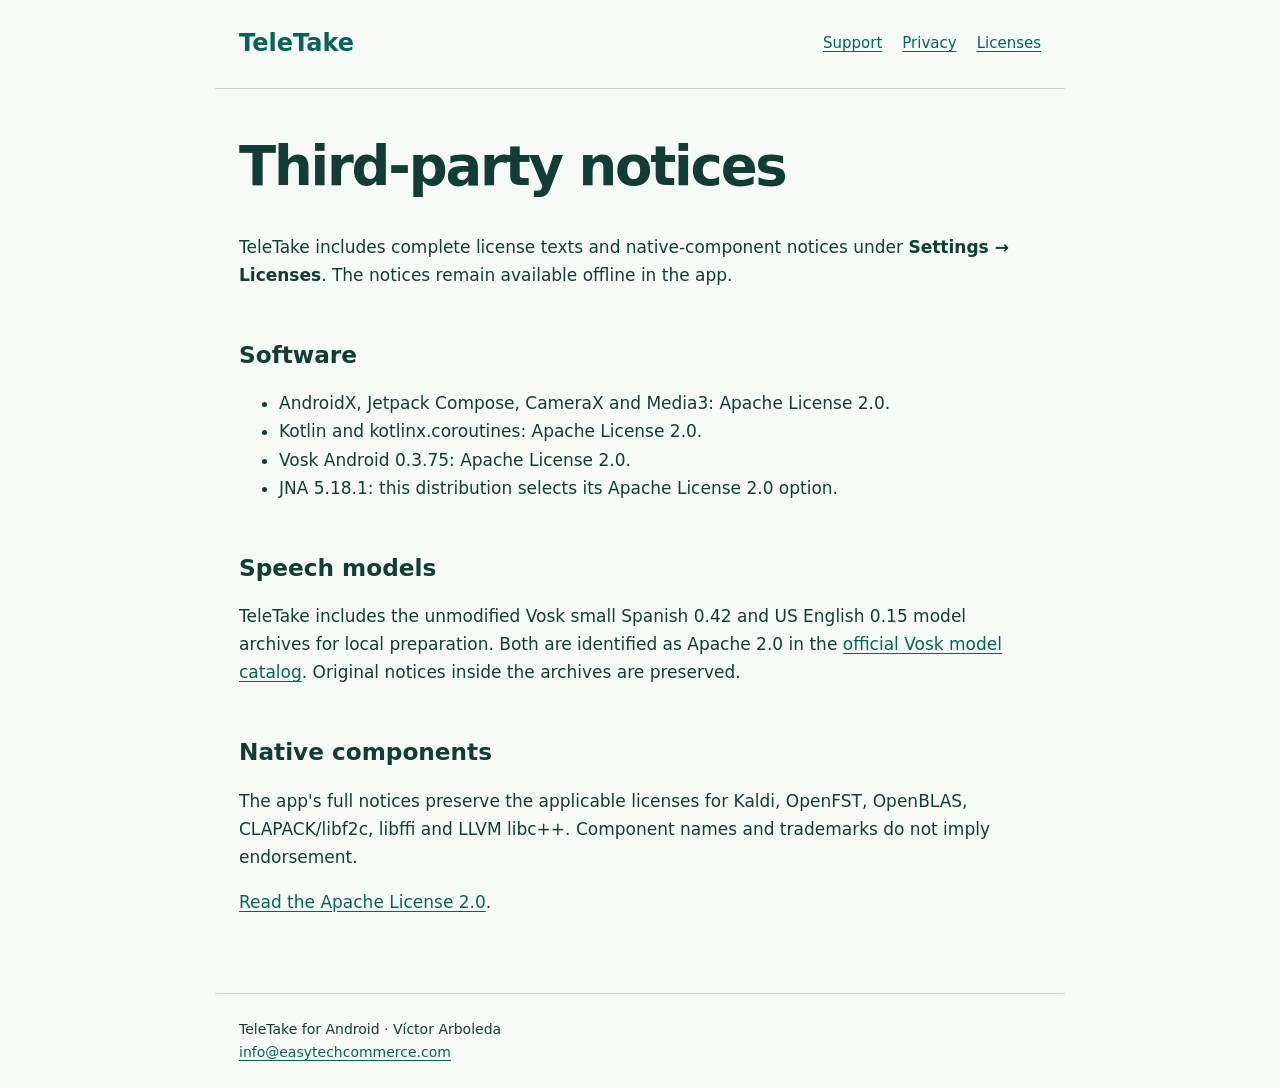
==== licenses.html @ 85e90ebc "Publish TeleTake privacy policy, support and licensing pages" ====
<!doctype html>
<html lang="en"><head><meta charset="utf-8"><meta name="viewport" content="width=device-width,initial-scale=1"><meta name="description" content="Official TeleTake privacy policy and support for Android."><title>Licenses · TeleTake</title><link rel="stylesheet" href="style.css"></head><body><header><a href="index.html">TeleTake</a><nav aria-label="Main navigation"><a href="support.html">Support</a><a href="privacy.html">Privacy</a><a href="licenses.html">Licenses</a></nav></header><main><h1>Third-party notices</h1><p>TeleTake includes complete license texts and native-component notices under <strong>Settings → Licenses</strong>. The notices remain available offline in the app.</p><h2>Software</h2><ul><li>AndroidX, Jetpack Compose, CameraX and Media3: Apache License 2.0.</li><li>Kotlin and kotlinx.coroutines: Apache License 2.0.</li><li>Vosk Android 0.3.75: Apache License 2.0.</li><li>JNA 5.18.1: this distribution selects its Apache License 2.0 option.</li></ul><h2>Speech models</h2><p>TeleTake includes the unmodified Vosk small Spanish 0.42 and US English 0.15 model archives for local preparation. Both are identified as Apache 2.0 in the <a href="https://alphacephei.com/vosk/models">official Vosk model catalog</a>. Original notices inside the archives are preserved.</p><h2>Native components</h2><p>The app's full notices preserve the applicable licenses for Kaldi, OpenFST, OpenBLAS, CLAPACK/libf2c, libffi and LLVM libc++. Component names and trademarks do not imply endorsement.</p><p><a href="https://www.apache.org/licenses/LICENSE-2.0">Read the Apache License 2.0</a>.</p></main><footer>TeleTake for Android · Víctor Arboleda<br><a href="mailto:info@easytechcommerce.com">info@easytechcommerce.com</a></footer></body></html>
---- style.css ----
*{box-sizing:border-box}body{margin:0;background:#f6faf7;color:#123d35;font:17px/1.65 system-ui,-apple-system,BlinkMacSystemFont,"Segoe UI",sans-serif}a{color:#066355;text-underline-offset:.2em}a:focus-visible{outline:3px solid #c45b31;outline-offset:4px}header,main,footer{max-width:850px;margin:auto;padding:24px}header{display:flex;align-items:center;justify-content:space-between;gap:20px;border-bottom:1px solid #c6d9d0}header>a{font-size:24px;font-weight:800;text-decoration:none}nav{display:flex;gap:20px;flex-wrap:wrap;font-size:15px}main{padding-top:48px;padding-bottom:60px}h1{font-size:clamp(2.2rem,6vw,3.4rem);line-height:1.1;letter-spacing:-.04em;margin-top:0}h2{font-size:1.45rem;line-height:1.3;margin-top:2.2em}p,li{overflow-wrap:anywhere}footer{border-top:1px solid #c6d9d0;font-size:14px}.lead{font-size:1.3rem;max-width:630px}.card{padding:24px;background:#e4f3ed;border-radius:18px;margin:24px 0}.button{display:inline-block;padding:12px 22px;background:#116b60;color:white;border-radius:12px;text-decoration:none;font-weight:650;margin:5px 12px 5px 0}@media(max-width:540px){header{align-items:flex-start;flex-direction:column}main{padding-top:32px}}
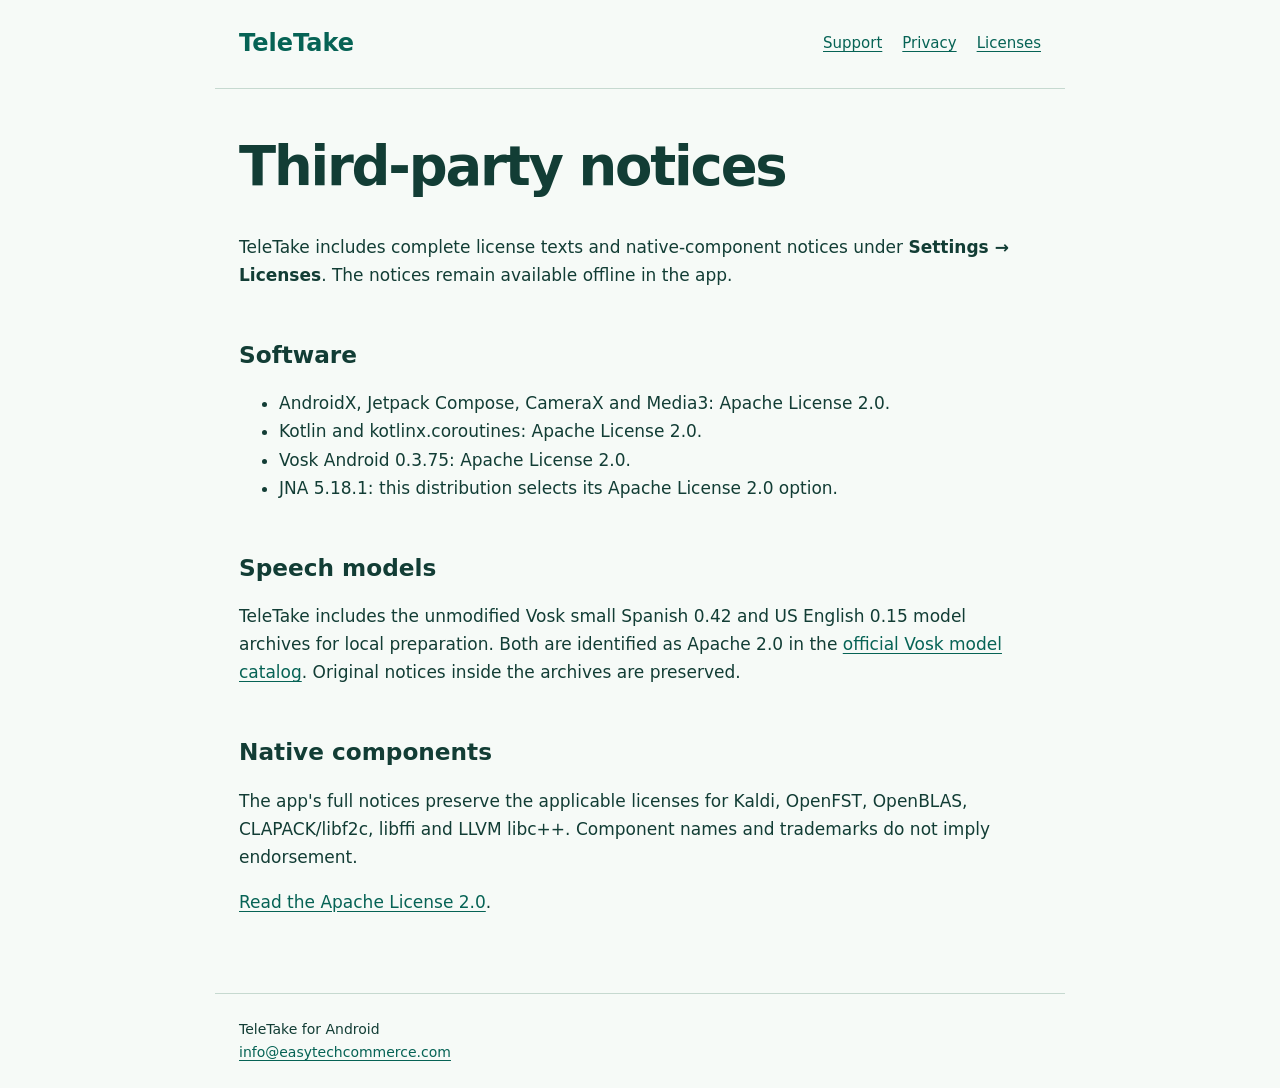
==== commit 8ea2331f: "Keep publisher attribution pending company identity verification" ====
--- a/licenses.html
+++ b/licenses.html
@@ -1,2 +1,2 @@
 <!doctype html>
-<html lang="en"><head><meta charset="utf-8"><meta name="viewport" content="width=device-width,initial-scale=1"><meta name="description" content="Official TeleTake privacy policy and support for Android."><title>Licenses · TeleTake</title><link rel="stylesheet" href="style.css"></head><body><header><a href="index.html">TeleTake</a><nav aria-label="Main navigation"><a href="support.html">Support</a><a href="privacy.html">Privacy</a><a href="licenses.html">Licenses</a></nav></header><main><h1>Third-party notices</h1><p>TeleTake includes complete license texts and native-component notices under <strong>Settings → Licenses</strong>. The notices remain available offline in the app.</p><h2>Software</h2><ul><li>AndroidX, Jetpack Compose, CameraX and Media3: Apache License 2.0.</li><li>Kotlin and kotlinx.coroutines: Apache License 2.0.</li><li>Vosk Android 0.3.75: Apache License 2.0.</li><li>JNA 5.18.1: this distribution selects its Apache License 2.0 option.</li></ul><h2>Speech models</h2><p>TeleTake includes the unmodified Vosk small Spanish 0.42 and US English 0.15 model archives for local preparation. Both are identified as Apache 2.0 in the <a href="https://alphacephei.com/vosk/models">official Vosk model catalog</a>. Original notices inside the archives are preserved.</p><h2>Native components</h2><p>The app's full notices preserve the applicable licenses for Kaldi, OpenFST, OpenBLAS, CLAPACK/libf2c, libffi and LLVM libc++. Component names and trademarks do not imply endorsement.</p><p><a href="https://www.apache.org/licenses/LICENSE-2.0">Read the Apache License 2.0</a>.</p></main><footer>TeleTake for Android · Víctor Arboleda<br><a href="mailto:info@easytechcommerce.com">info@easytechcommerce.com</a></footer></body></html>
+<html lang="en"><head><meta charset="utf-8"><meta name="viewport" content="width=device-width,initial-scale=1"><meta name="description" content="Official TeleTake privacy policy and support for Android."><title>Licenses · TeleTake</title><link rel="stylesheet" href="style.css"></head><body><header><a href="index.html">TeleTake</a><nav aria-label="Main navigation"><a href="support.html">Support</a><a href="privacy.html">Privacy</a><a href="licenses.html">Licenses</a></nav></header><main><h1>Third-party notices</h1><p>TeleTake includes complete license texts and native-component notices under <strong>Settings → Licenses</strong>. The notices remain available offline in the app.</p><h2>Software</h2><ul><li>AndroidX, Jetpack Compose, CameraX and Media3: Apache License 2.0.</li><li>Kotlin and kotlinx.coroutines: Apache License 2.0.</li><li>Vosk Android 0.3.75: Apache License 2.0.</li><li>JNA 5.18.1: this distribution selects its Apache License 2.0 option.</li></ul><h2>Speech models</h2><p>TeleTake includes the unmodified Vosk small Spanish 0.42 and US English 0.15 model archives for local preparation. Both are identified as Apache 2.0 in the <a href="https://alphacephei.com/vosk/models">official Vosk model catalog</a>. Original notices inside the archives are preserved.</p><h2>Native components</h2><p>The app's full notices preserve the applicable licenses for Kaldi, OpenFST, OpenBLAS, CLAPACK/libf2c, libffi and LLVM libc++. Component names and trademarks do not imply endorsement.</p><p><a href="https://www.apache.org/licenses/LICENSE-2.0">Read the Apache License 2.0</a>.</p></main><footer>TeleTake for Android<br><a href="mailto:info@easytechcommerce.com">info@easytechcommerce.com</a></footer></body></html>
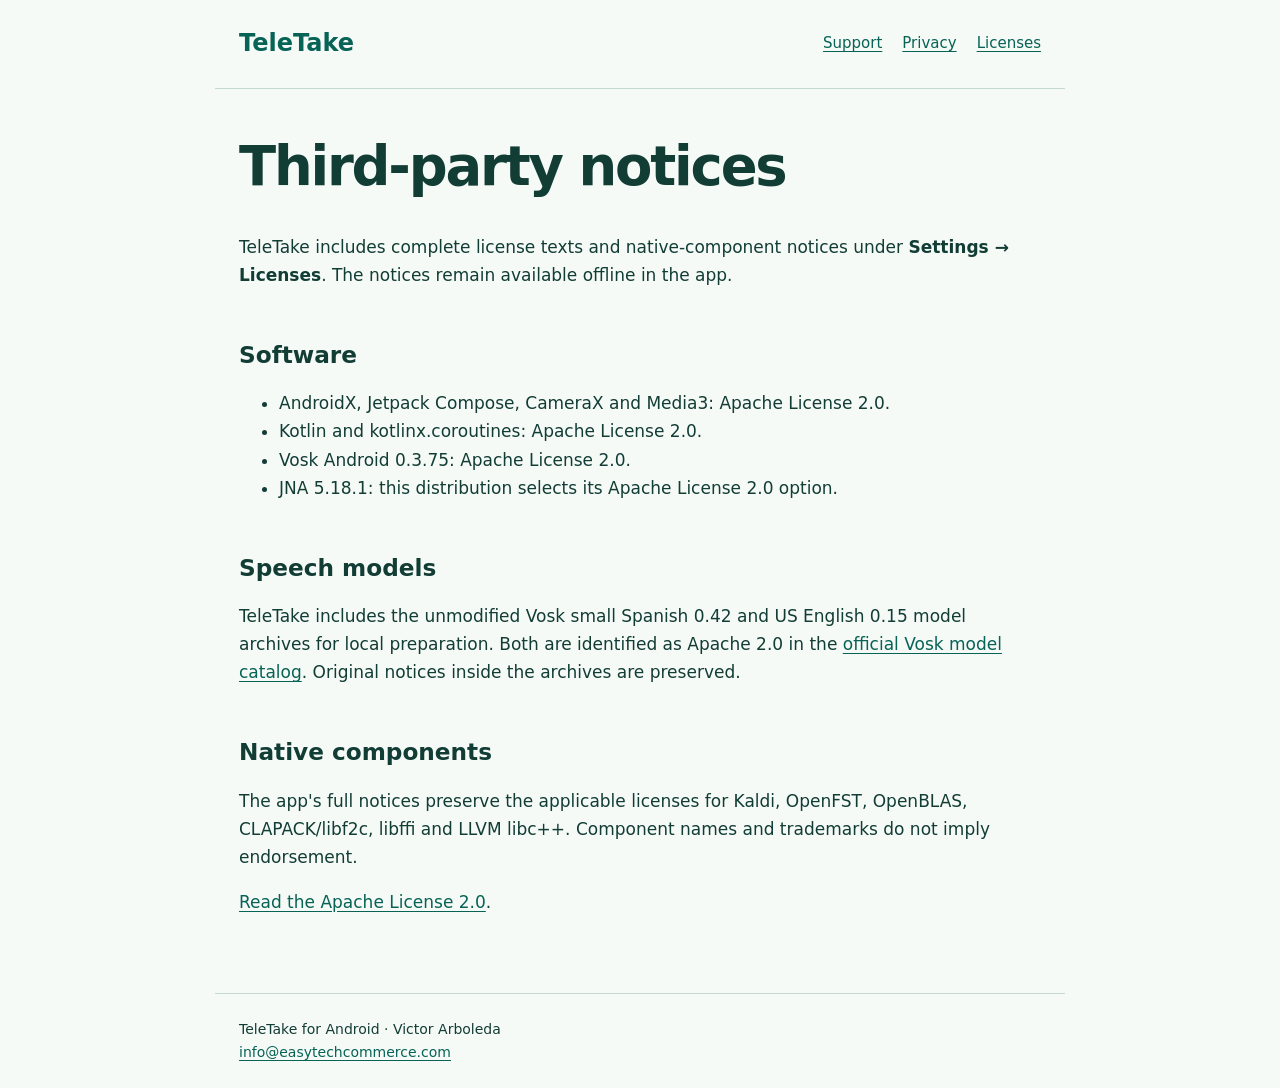
==== commit 33c3a714: "Finalize TeleTake personal publisher and approved support contact" ====
--- a/licenses.html
+++ b/licenses.html
@@ -1,2 +1,2 @@
 <!doctype html>
-<html lang="en"><head><meta charset="utf-8"><meta name="viewport" content="width=device-width,initial-scale=1"><meta name="description" content="Official TeleTake privacy policy and support for Android."><title>Licenses · TeleTake</title><link rel="stylesheet" href="style.css"></head><body><header><a href="index.html">TeleTake</a><nav aria-label="Main navigation"><a href="support.html">Support</a><a href="privacy.html">Privacy</a><a href="licenses.html">Licenses</a></nav></header><main><h1>Third-party notices</h1><p>TeleTake includes complete license texts and native-component notices under <strong>Settings → Licenses</strong>. The notices remain available offline in the app.</p><h2>Software</h2><ul><li>AndroidX, Jetpack Compose, CameraX and Media3: Apache License 2.0.</li><li>Kotlin and kotlinx.coroutines: Apache License 2.0.</li><li>Vosk Android 0.3.75: Apache License 2.0.</li><li>JNA 5.18.1: this distribution selects its Apache License 2.0 option.</li></ul><h2>Speech models</h2><p>TeleTake includes the unmodified Vosk small Spanish 0.42 and US English 0.15 model archives for local preparation. Both are identified as Apache 2.0 in the <a href="https://alphacephei.com/vosk/models">official Vosk model catalog</a>. Original notices inside the archives are preserved.</p><h2>Native components</h2><p>The app's full notices preserve the applicable licenses for Kaldi, OpenFST, OpenBLAS, CLAPACK/libf2c, libffi and LLVM libc++. Component names and trademarks do not imply endorsement.</p><p><a href="https://www.apache.org/licenses/LICENSE-2.0">Read the Apache License 2.0</a>.</p></main><footer>TeleTake for Android<br><a href="mailto:info@easytechcommerce.com">info@easytechcommerce.com</a></footer></body></html>
+<html lang="en"><head><meta charset="utf-8"><meta name="viewport" content="width=device-width,initial-scale=1"><meta name="description" content="Official TeleTake privacy policy and support for Android."><title>Licenses · TeleTake</title><link rel="stylesheet" href="style.css"></head><body><header><a href="index.html">TeleTake</a><nav aria-label="Main navigation"><a href="support.html">Support</a><a href="privacy.html">Privacy</a><a href="licenses.html">Licenses</a></nav></header><main><h1>Third-party notices</h1><p>TeleTake includes complete license texts and native-component notices under <strong>Settings → Licenses</strong>. The notices remain available offline in the app.</p><h2>Software</h2><ul><li>AndroidX, Jetpack Compose, CameraX and Media3: Apache License 2.0.</li><li>Kotlin and kotlinx.coroutines: Apache License 2.0.</li><li>Vosk Android 0.3.75: Apache License 2.0.</li><li>JNA 5.18.1: this distribution selects its Apache License 2.0 option.</li></ul><h2>Speech models</h2><p>TeleTake includes the unmodified Vosk small Spanish 0.42 and US English 0.15 model archives for local preparation. Both are identified as Apache 2.0 in the <a href="https://alphacephei.com/vosk/models">official Vosk model catalog</a>. Original notices inside the archives are preserved.</p><h2>Native components</h2><p>The app's full notices preserve the applicable licenses for Kaldi, OpenFST, OpenBLAS, CLAPACK/libf2c, libffi and LLVM libc++. Component names and trademarks do not imply endorsement.</p><p><a href="https://www.apache.org/licenses/LICENSE-2.0">Read the Apache License 2.0</a>.</p></main><footer>TeleTake for Android · Victor Arboleda<br><a href="mailto:info@easytechcommerce.com">info@easytechcommerce.com</a></footer></body></html>
